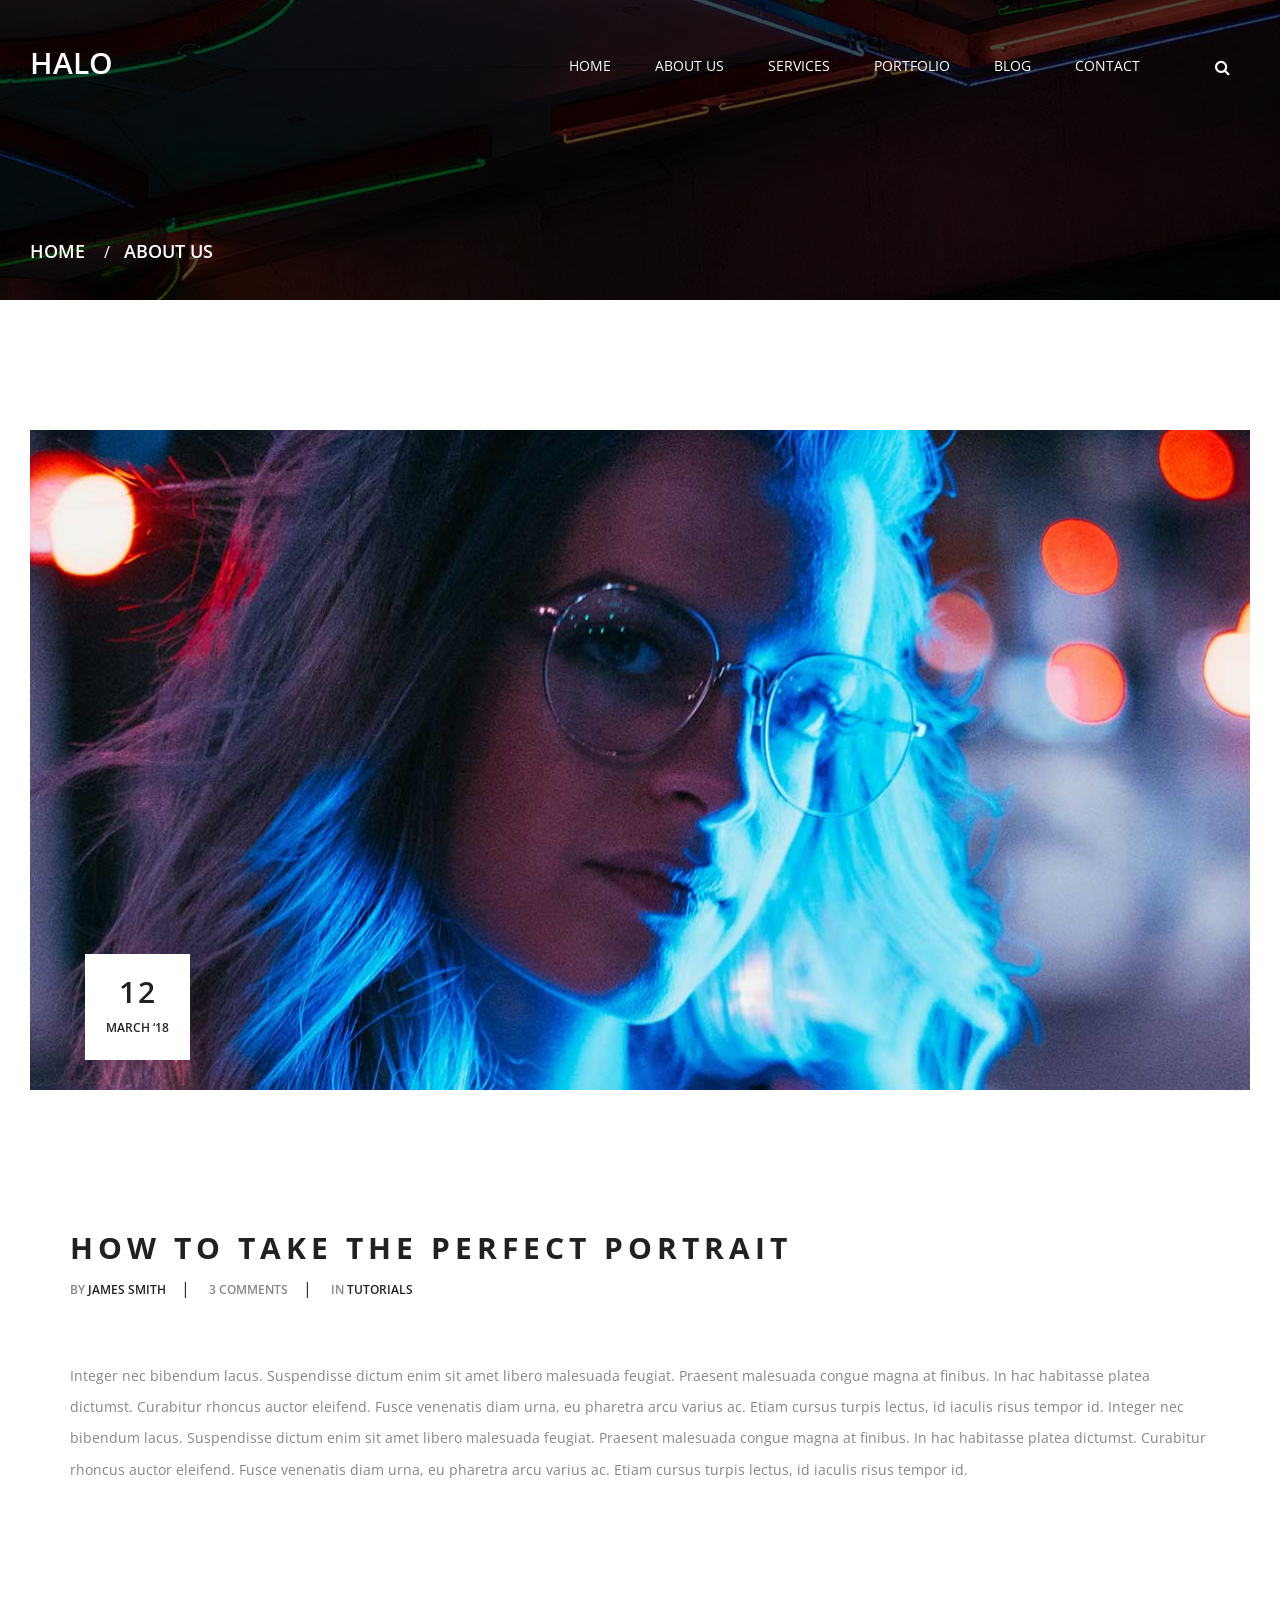
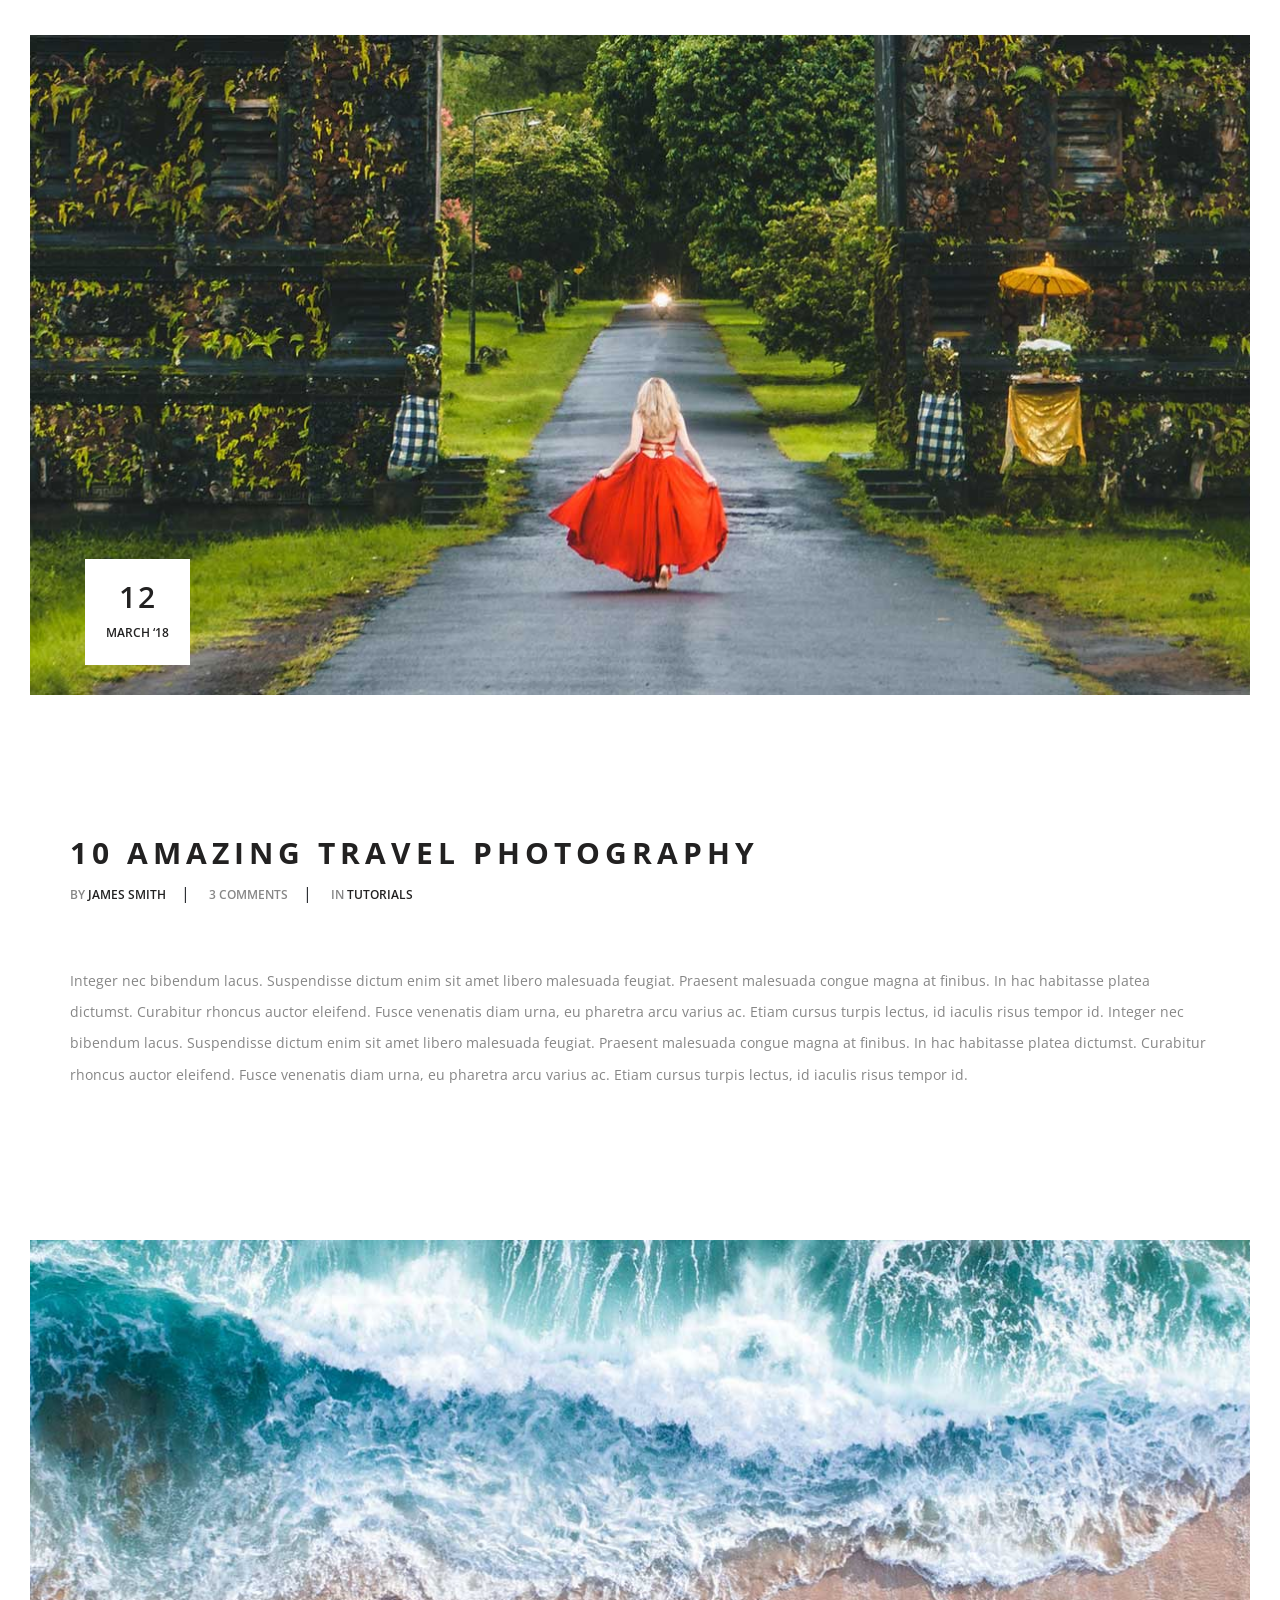
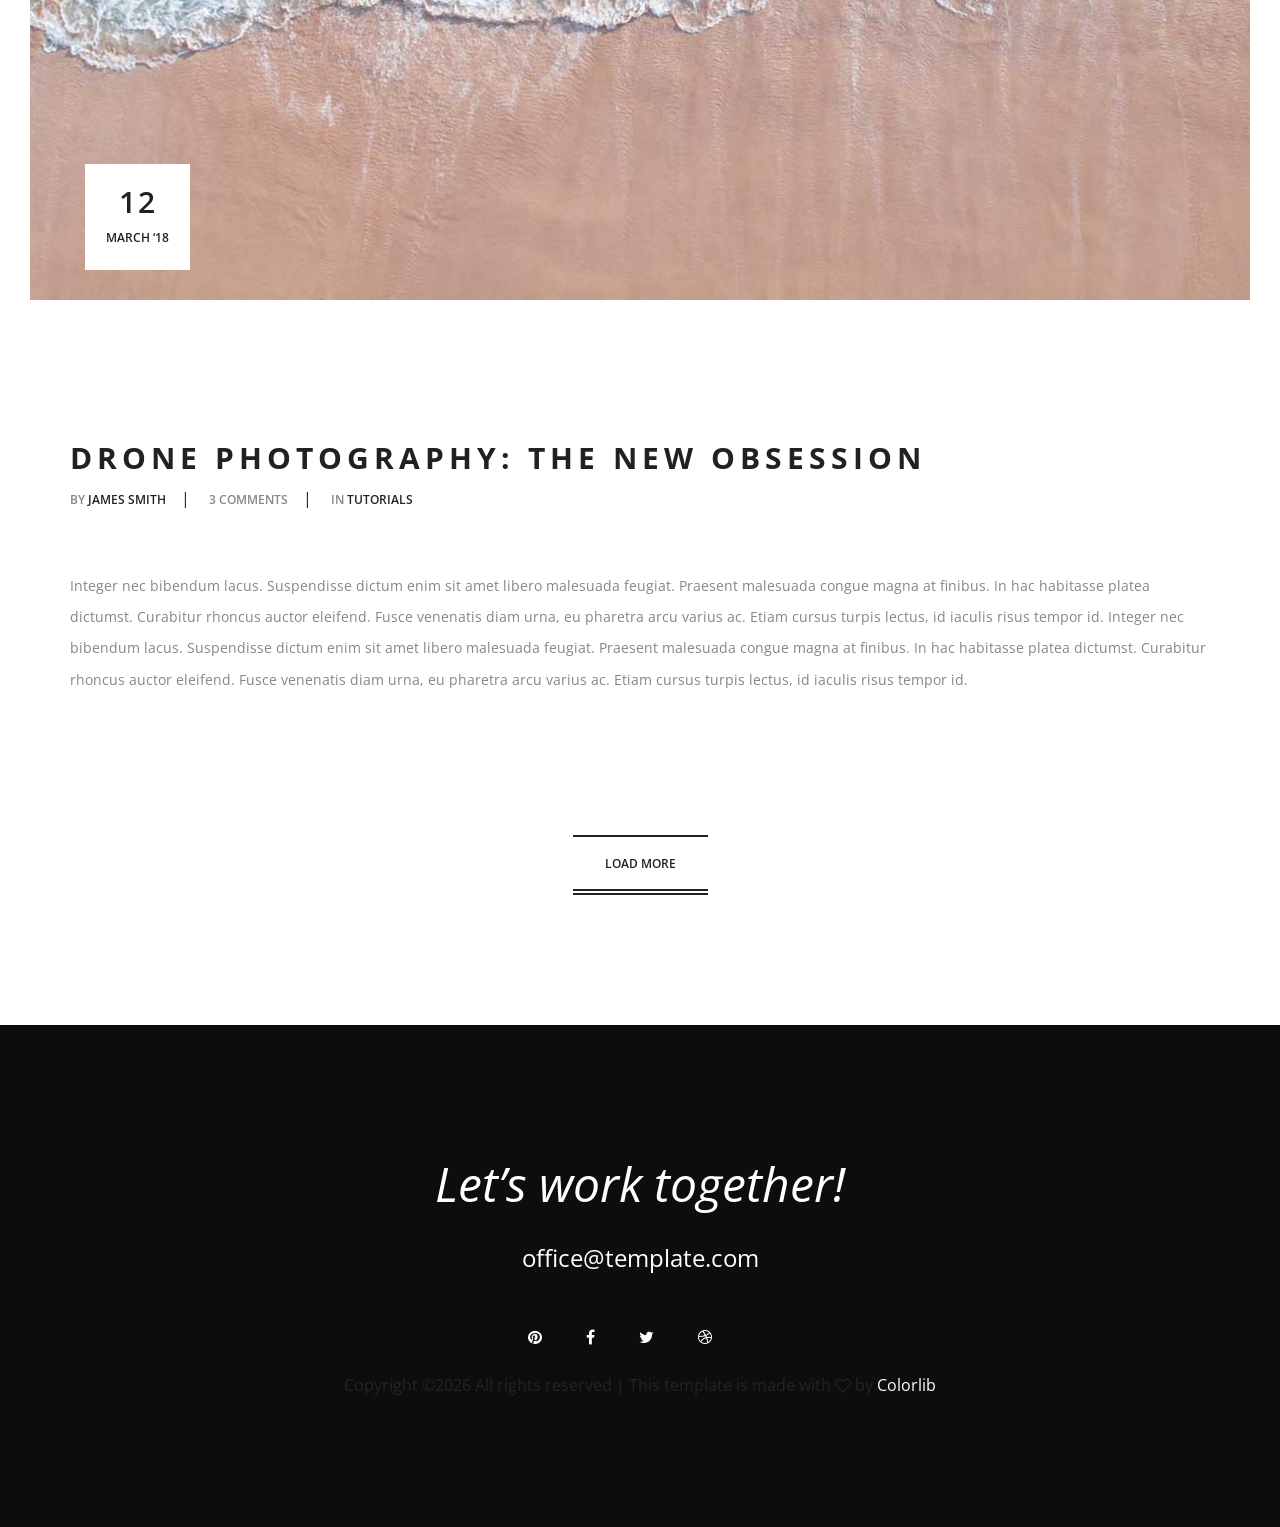
==== blog.html @ fa2670d8 "ver update" ====
<!DOCTYPE html>
<html lang="en">
<head>
	<title>HALO - Photography Portfolio Template</title>
	<meta charset="UTF-8">
	<meta name="description" content="HALO photography portfolio template">
	<meta name="keywords" content="photography, portfolio, onepage, creative, html">
	<meta name="viewport" content="width=device-width, initial-scale=1.0">
	<!-- Favicon -->   
	<link href="img/favicon.ico" rel="shortcut icon"/>

	<!-- Google Fonts -->
	<link href="https://fonts.googleapis.com/css?family=Open+Sans:300,300i,400,400i,600,600i,700,700i" rel="stylesheet">

	<!-- Stylesheets -->
	<link rel="stylesheet" href="css/bootstrap.min.css"/>
	<link rel="stylesheet" href="css/font-awesome.min.css"/>
	<link rel="stylesheet" href="css/flaticon.css"/>
	<link rel="stylesheet" href="css/animate.css"/>
	<link rel="stylesheet" href="css/owl.carousel.css"/>
	<link rel="stylesheet" href="css/style.css"/>


	<!--[if lt IE 9]>
	  <script src="https://oss.maxcdn.com/html5shiv/3.7.2/html5shiv.min.js"></script>
	  <script src="https://oss.maxcdn.com/respond/1.4.2/respond.min.js"></script>
	<![endif]-->

</head>
<body>
	<!-- Page Preloder -->
	<div id="preloder">
		<div class="loader"></div>
	</div>

	<!-- Header section start -->
	<header class="header-section sp-pad">
		<h3 class="site-logo">HALO</h3>
		<form class="search-top">
			<button class="se-btn"><i class="fa fa-search"></i></button>
			<input type="text" placeholder="Search.....">
		</form>
		<div class="nav-switch">
			<i class="fa fa-bars"></i>
		</div>
		<nav class="main-menu">
			<ul>
				<li><a href="index.html">Home</a></li>
				<li><a href="about.html">about us</a></li>
				<li><a href="#">Services</a></li>
				<li><a href="portfolio.html">Portfolio</a></li>
				<li><a href="blog.html">Blog</a></li>
				<li><a href="contact.html">Contact</a></li>
			</ul>
		</nav>
	</header>
	<!-- Header section end -->


	<!-- Page top section start -->
	<div class="page-top-area set-bg" data-setbg="img/headers-bg/2.jpg">
		<div class="breadcrumb-area">
			<a href="#">Home</a> / <span>About us</span>
		</div>
	</div>
	<!-- Page top section end -->


	<!-- Blogs section start -->
	<section class="blogs-section sp-pad spad">
		<div class="container-fluid p-0">
			<div class="blog-list">
				<!-- blog item -->
				<div class="blog-item">
					<div class="blog-thumb set-bg" data-setbg="img/blog/1.jpg">
						<div class="post-date-warp">
							<div class="container">
								<div class="post-date-box">
									<h3>12</h3>
									<p>March ‘18</p>
								</div>
							</div>
						</div>
					</div>
					<div class="container p-0">
						<h3 class="blog-title">how to take the perfect portrait</h3>
						<div class="post-metas">
							<div class="post-meta">by <a href="">james Smith</a></div>|
							<div class="post-meta">3 comments</div>|
							<div class="post-meta">in <a href="">tutorials</a></div>
						</div>
						<p>Integer nec bibendum lacus. Suspendisse dictum enim sit amet libero malesuada feugiat. Praesent malesuada congue magna at finibus. In hac habitasse platea dictumst. Curabitur rhoncus auctor eleifend. Fusce venenatis diam urna, eu pharetra arcu varius ac. Etiam cursus turpis lectus, id iaculis risus tempor id. Integer nec bibendum lacus. Suspendisse dictum enim sit amet libero malesuada feugiat. Praesent malesuada congue magna at finibus. In hac habitasse platea dictumst. Curabitur rhoncus auctor eleifend. Fusce venenatis diam urna, eu pharetra arcu varius ac. Etiam cursus turpis lectus, id iaculis risus tempor id.</p>
					</div>
				</div>
				<!-- blog item -->
				<div class="blog-item">
					<div class="blog-thumb set-bg" data-setbg="img/blog/2.jpg">
						<div class="post-date-warp">
							<div class="container">
								<div class="post-date-box">
									<h3>12</h3>
									<p>March ‘18</p>
								</div>
							</div>
						</div>
					</div>
					<div class="container p-0">
						<h3 class="blog-title">10 amazing travel photography</h3>
						<div class="post-metas">
							<div class="post-meta">by <a href="">james Smith</a></div>|
							<div class="post-meta">3 comments</div>|
							<div class="post-meta">in <a href="">tutorials</a></div>
						</div>
						<p>Integer nec bibendum lacus. Suspendisse dictum enim sit amet libero malesuada feugiat. Praesent malesuada congue magna at finibus. In hac habitasse platea dictumst. Curabitur rhoncus auctor eleifend. Fusce venenatis diam urna, eu pharetra arcu varius ac. Etiam cursus turpis lectus, id iaculis risus tempor id. Integer nec bibendum lacus. Suspendisse dictum enim sit amet libero malesuada feugiat. Praesent malesuada congue magna at finibus. In hac habitasse platea dictumst. Curabitur rhoncus auctor eleifend. Fusce venenatis diam urna, eu pharetra arcu varius ac. Etiam cursus turpis lectus, id iaculis risus tempor id.</p>
					</div>
				</div>
				<!-- blog item -->
				<div class="blog-item">
					<div class="blog-thumb set-bg" data-setbg="img/blog/3.jpg">
						<div class="post-date-warp">
							<div class="container">
								<div class="post-date-box">
									<h3>12</h3>
									<p>March ‘18</p>
								</div>
							</div>
						</div>
					</div>
					<div class="container p-0">
						<h3 class="blog-title">drone photography: the new obsession</h3>
						<div class="post-metas">
							<div class="post-meta">by <a href="">james Smith</a></div>|
							<div class="post-meta">3 comments</div>|
							<div class="post-meta">in <a href="">tutorials</a></div>
						</div>
						<p>Integer nec bibendum lacus. Suspendisse dictum enim sit amet libero malesuada feugiat. Praesent malesuada congue magna at finibus. In hac habitasse platea dictumst. Curabitur rhoncus auctor eleifend. Fusce venenatis diam urna, eu pharetra arcu varius ac. Etiam cursus turpis lectus, id iaculis risus tempor id. Integer nec bibendum lacus. Suspendisse dictum enim sit amet libero malesuada feugiat. Praesent malesuada congue magna at finibus. In hac habitasse platea dictumst. Curabitur rhoncus auctor eleifend. Fusce venenatis diam urna, eu pharetra arcu varius ac. Etiam cursus turpis lectus, id iaculis risus tempor id.</p>
					</div>
				</div>
			</div>
			<div class="text-center">
				<button class="site-btn">load more</button>
			</div>
		</div>
	</section>
	<!-- Blogs section end -->


	<!-- Footer section start -->
	<footer class="footer-section spad">
		<div class="container text-center">
			<h2>Let’s work together!</h2>
			<p>office@template.com</p>
			<div class="social">
				<a href="#"><i class="fa fa-pinterest"></i></a>
				<a href="#"><i class="fa fa-facebook"></i></a>
				<a href="#"><i class="fa fa-twitter"></i></a>
				<a href="#"><i class="fa fa-dribbble"></i></a> </br>

</br><!-- Link back to Colorlib can't be removed. Template is licensed under CC BY 3.0. -->
Copyright &copy;<script>document.write(new Date().getFullYear());</script> All rights reserved | This template is made with <i class="fa fa-heart-o" aria-hidden="true"></i> by <a href="https://colorlib.com" target="_blank">Colorlib</a>
<!-- Link back to Colorlib can't be removed. Template is licensed under CC BY 3.0. -->
				
			</div>
		</div>
	</footer>
	<!-- Footer section end -->


	<!--====== Javascripts & Jquery ======-->
	<script src="js/jquery-3.2.1.min.js"></script>
	<script src="js/bootstrap.min.js"></script>
	<script src="js/owl.carousel.min.js"></script>
	<script src="js/mixitup.min.js"></script>
	<script src="js/circle-progress.min.js"></script>
	<script src="js/main.js"></script>
</body>
</html>
---- css/flaticon.css ----
/*
  	Flaticon icon font: Flaticon
  	Creation date: 02/11/2016 08:15
  	*/

@font-face {
  font-family: "Flaticon";
  src: url("../icon-fonts/Flaticon.eot");
  src: url("../icon-fonts/Flaticon.eot?#iefix") format("embedded-opentype"),
       url("../icon-fonts/Flaticon.woff") format("woff"),
       url("../icon-fonts/Flaticon.ttf") format("truetype"),
       url("../icon-fonts/Flaticon.svg#Flaticon") format("svg");
  font-weight: normal;
  font-style: normal;
}

@media screen and (-webkit-min-device-pixel-ratio:0) {
  @font-face {
    font-family: "Flaticon";
    src: url("./Flaticon.svg#Flaticon") format("svg");
  }
}

[class^="flaticon-"]:before, [class*=" flaticon-"]:before,
[class^="flaticon-"]:after, [class*=" flaticon-"]:after {   
	font-family: Flaticon;
	font-style: normal;
}

.flaticon-alarm-clock:before { content: "\f100"; }
.flaticon-atomic:before { content: "\f101"; }
.flaticon-bar-chart:before { content: "\f102"; }
.flaticon-battery:before { content: "\f103"; }
.flaticon-battery-1:before { content: "\f104"; }
.flaticon-bell:before { content: "\f105"; }
.flaticon-bluetooth:before { content: "\f106"; }
.flaticon-book:before { content: "\f107"; }
.flaticon-box:before { content: "\f108"; }
.flaticon-calculator:before { content: "\f109"; }
.flaticon-calendar:before { content: "\f10a"; }
.flaticon-car:before { content: "\f10b"; }
.flaticon-chat:before { content: "\f10c"; }
.flaticon-chat-1:before { content: "\f10d"; }
.flaticon-checked:before { content: "\f10e"; }
.flaticon-cloud:before { content: "\f10f"; }
.flaticon-cloud-computing:before { content: "\f110"; }
.flaticon-cloud-computing-1:before { content: "\f111"; }
.flaticon-compass:before { content: "\f112"; }
.flaticon-credit-card:before { content: "\f113"; }
.flaticon-cursor:before { content: "\f114"; }
.flaticon-cutlery:before { content: "\f115"; }
.flaticon-download:before { content: "\f116"; }
.flaticon-edit:before { content: "\f117"; }
.flaticon-envelope:before { content: "\f118"; }
.flaticon-eraser:before { content: "\f119"; }
.flaticon-eye:before { content: "\f11a"; }
.flaticon-fast-forward:before { content: "\f11b"; }
.flaticon-favorites:before { content: "\f11c"; }
.flaticon-file:before { content: "\f11d"; }
.flaticon-file-1:before { content: "\f11e"; }
.flaticon-file-2:before { content: "\f11f"; }
.flaticon-file-3:before { content: "\f120"; }
.flaticon-filter:before { content: "\f121"; }
.flaticon-flag:before { content: "\f122"; }
.flaticon-folder:before { content: "\f123"; }
.flaticon-folder-1:before { content: "\f124"; }
.flaticon-gamepad:before { content: "\f125"; }
.flaticon-heart:before { content: "\f126"; }
.flaticon-home:before { content: "\f127"; }
.flaticon-id-card:before { content: "\f128"; }
.flaticon-idea:before { content: "\f129"; }
.flaticon-image:before { content: "\f12a"; }
.flaticon-inbox:before { content: "\f12b"; }
.flaticon-information:before { content: "\f12c"; }
.flaticon-key:before { content: "\f12d"; }
.flaticon-laptop:before { content: "\f12e"; }
.flaticon-layers:before { content: "\f12f"; }
.flaticon-like:before { content: "\f130"; }
.flaticon-line-chart:before { content: "\f131"; }
.flaticon-loupe:before { content: "\f132"; }
.flaticon-mail:before { content: "\f133"; }
.flaticon-map:before { content: "\f134"; }
.flaticon-medal:before { content: "\f135"; }
.flaticon-megaphone:before { content: "\f136"; }
.flaticon-message:before { content: "\f137"; }
.flaticon-message-1:before { content: "\f138"; }
.flaticon-message-2:before { content: "\f139"; }
.flaticon-microphone:before { content: "\f13a"; }
.flaticon-money:before { content: "\f13b"; }
.flaticon-monitor:before { content: "\f13c"; }
.flaticon-music:before { content: "\f13d"; }
.flaticon-next:before { content: "\f13e"; }
.flaticon-padlock:before { content: "\f13f"; }
.flaticon-padlock-1:before { content: "\f140"; }
.flaticon-paint-brush:before { content: "\f141"; }
.flaticon-pause:before { content: "\f142"; }
.flaticon-phone-call:before { content: "\f143"; }
.flaticon-photo-camera:before { content: "\f144"; }
.flaticon-placeholder:before { content: "\f145"; }
.flaticon-planet-earth:before { content: "\f146"; }
.flaticon-play-button:before { content: "\f147"; }
.flaticon-power-button:before { content: "\f148"; }
.flaticon-presentation:before { content: "\f149"; }
.flaticon-printer:before { content: "\f14a"; }
.flaticon-reload:before { content: "\f14b"; }
.flaticon-return:before { content: "\f14c"; }
.flaticon-rss:before { content: "\f14d"; }
.flaticon-safebox:before { content: "\f14e"; }
.flaticon-settings:before { content: "\f14f"; }
.flaticon-settings-1:before { content: "\f150"; }
.flaticon-settings-2:before { content: "\f151"; }
.flaticon-share:before { content: "\f152"; }
.flaticon-shield:before { content: "\f153"; }
.flaticon-shopping-cart:before { content: "\f154"; }
.flaticon-smartphone:before { content: "\f155"; }
.flaticon-speaker:before { content: "\f156"; }
.flaticon-speakers:before { content: "\f157"; }
.flaticon-trash:before { content: "\f158"; }
.flaticon-trophy:before { content: "\f159"; }
.flaticon-upload:before { content: "\f15a"; }
.flaticon-user:before { content: "\f15b"; }
.flaticon-user-1:before { content: "\f15c"; }
.flaticon-user-2:before { content: "\f15d"; }
.flaticon-user-3:before { content: "\f15e"; }
.flaticon-users:before { content: "\f15f"; }
.flaticon-video-camera:before { content: "\f160"; }
.flaticon-wifi:before { content: "\f161"; }
.flaticon-zoom-in:before { content: "\f162"; }
.flaticon-zoom-out:before { content: "\f163"; }
---- css/style.css ----
/* =================================
------------------------------------
  HALO - Photography Portfolio
  Version: 1.0
 ------------------------------------ 
 ====================================*/

/*----------------------------------------*/
/* Template default CSS
/*----------------------------------------*/

html,
body {
	height: 100%;
	font-family: 'Open Sans', sans-serif;
}

h1,
h2,
h3,
h4,
h5,
h6 {
	color: #222121;
	margin: 0;
	font-weight: 600;
	font-family: 'Open Sans', sans-serif;
}

h1 {
	font-size: 60px;
}

h2 {
	font-size: 48px;
}

h3 {
	font-size: 30px;
}

h4 {
	font-size: 16px;
}

h5 {
	font-size: 14px;
}

p {
	font-size: 14.2px;
	color: #868686;
	line-height: 2.2;
}

img {
	max-width: 100%;
}

input:focus,
select:focus,
button:focus,
textarea:focus {
	outline: none;
}

a:hover,
a:focus {
	text-decoration: none;
	outline: none;
}

ul,
ol {
	padding: 0;
	margin: 0;
}

/*---------------------
	Helper CSS
-----------------------*/
.spad {
	padding-top: 130px;
	padding-bottom: 130px;
}

.sp-pad {
	padding-left: 150px;
	padding-right: 150px;
}

.sp-sub-title {
	color: #868686;
	font-size: 12px;
	margin-bottom: 5px;
	text-transform: uppercase;
}

.sp-title {
	font-size: 30px;
	font-weight: 700;
	text-transform: uppercase;
	margin-bottom: 45px;
	letter-spacing: 6px;
}

.section-title h2 {
	display: inline-block;
	position: relative;
	margin-bottom: 110px;
	padding-bottom: 2px;
	line-height: normal;
}

.section-title h2:after {
	position: absolute;
	content: '';
	width: 100%;
	height: 2px;
	left: 0;
	bottom: 0;
	background: #40424a;
}

.set-bg {
	background-repeat: no-repeat;
	background-size: cover;
	background-position: center 0;
}

/*------------------------
  Common Elements
--------------------------*/
.element {
	margin-bottom: 150px;
}

.element .sp-title {
	margin-bottom: 70px;
}

.element:last-child {
	margin-bottom: 0;
}

.element .site-btn {
	margin-bottom: 10px;
}

/* Preloder */

#preloder {
	position: fixed;
	width: 100%;
	height: 100%;
	top: 0;
	left: 0;
	z-index: 999999;
	background: #fff;
}

.loader {
	width: 40px;
	height: 40px;
	position: absolute;
	top: 50%;
	left: 50%;
	margin-top: -13px;
	margin-left: -13px;
	border-radius: 60px;
	animation: loader 0.8s linear infinite;
	-webkit-animation: loader 0.8s linear infinite;
}

@keyframes loader {
	0% {
		-webkit-transform: rotate(0deg);
		        transform: rotate(0deg);
		border: 4px solid #f44336;
		border-left-color: transparent;
	}
	50% {
		-webkit-transform: rotate(180deg);
		        transform: rotate(180deg);
		border: 4px solid #673ab7;
		border-left-color: transparent;
	}
	100% {
		-webkit-transform: rotate(360deg);
		        transform: rotate(360deg);
		border: 4px solid #f44336;
		border-left-color: transparent;
	}
}

@-webkit-keyframes loader {
	0% {
		-webkit-transform: rotate(0deg);
		border: 4px solid #f44336;
		border-left-color: transparent;
	}
	50% {
		-webkit-transform: rotate(180deg);
		border: 4px solid #673ab7;
		border-left-color: transparent;
	}
	100% {
		-webkit-transform: rotate(360deg);
		border: 4px solid #f44336;
		border-left-color: transparent;
	}
}

/* Site Buttons */
.site-btn {
	position: relative;
	display: inline-block;
	text-transform: uppercase;
	font-size: 12px;
	min-width: 135px;
	font-weight: 600;
	padding: 18px 10px 20px;
	color: #222121;
	background-color: transparent;
	border: none;
	cursor: pointer;
	text-align: center;
	border-top: 2px solid #222121;
	border-bottom: 2px solid #222121;
}

.site-btn:after {
	position: absolute;
	content: '';
	width: 100%;
	height: 2px;
	bottom: 2px;
	left: 0;
	background: #222121;
}

.site-btn.light {
	color: #fff;
	border-top: 2px solid #fff;
	border-bottom: 2px solid #fff;
}

.site-btn.light:after {
	background: #fff;
}

.site-btn.light:hover {
	color: #fff;
}

.site-btn:hover {
	color: #222121;
}

.site-btn.btn-two {
	border-left: 2px solid #222121;
	border-right: 2px solid #222121;
}

.site-btn.btn-three {
	padding: 19px 10px 19px;
}

.site-btn.btn-three:after {
	display: none;
}

.site-btn.btn-four {
	padding: 19px 10px 19px;
	border-left: 2px solid #222121;
	border-right: 2px solid #222121;
}

.site-btn.btn-four:after {
	display: none;
}

.arrow-btn {
	color: #7a7a7a;
	font-size: 20px;
}

.arrow-btn i {
	display: inline-block;
}

.arrow-btn:hover {
	color: #7a7a7a;
}

/* Circle progress */
.circle-progress {
	text-align: center;
	display: block;
	position: relative;
	margin-bottom: 30px;
}

.circle-progress canvas {
	-webkit-transform: rotate(90deg);
	-ms-transform: rotate(90deg);
	transform: rotate(90deg);
}

.circle-progress .progress-info {
	position: absolute;
	width: 100%;
	top: 50%;
	margin-top: -45px;
}

.circle-progress .progress-info h2 {
	margin-bottom: 5px;
}

.circle-progress .progress-info p {
	font-size: 14px;
	margin-bottom: 0;
	color: #222121;
	font-weight: 600;
	letter-spacing: 3px;
	text-transform: uppercase;
}

/* Fact box */
.fact-box .fact-content {
	text-align: center;
	position: relative;
}

.fact-box .fact-content:after {
	position: absolute;
	content: '';
	height: 90px;
	width: 2px;
	background: #f3f3f3;
	right: 0;
	top: 30px;
	-webkit-transform: rotate(40deg);
	    -ms-transform: rotate(40deg);
	        transform: rotate(40deg);
	-webkit-transform-origin: center;
	    -ms-transform-origin: center;
	        transform-origin: center;
}

.fact-box .fact-content i {
	color: #d3d3d3;
	font-size: 45px;
	line-height: 45px;
	display: block;
	margin-bottom: 20px;
}

.fact-box .fact-content h2 {
	font-size: 36px;
	margin-bottom: 15px;
}

.fact-box .fact-content p {
	text-transform: uppercase;
	font-size: 12px;
	font-weight: 600;
	letter-spacing: 2px;
	margin-bottom: 0;
}

.fact-box:last-child .fact-content:after {
	display: none;
}

/* Accordion */
.accordion-area .panel {
	margin-bottom: 18px;
}

.accordion-area .panel-header {
	display: block;
	font-weight: 600;
	position: relative;
	border: 2px solid #000;
	-webkit-transition: all 0.4s ease-out 0s;
	-o-transition: all 0.4s ease-out 0s;
	transition: all 0.4s ease-out 0s;
}

.accordion-area .panel-link:after {
	content: "+";
	position: absolute;
	font-size: 18px;
	font-weight: 700;
	right: 25px;
	top: 50%;
	color: #000;
	line-height: 16px;
	margin-top: -8px;
	margin-left: -4px;
}

.accordion-area .panel-header.active .panel-link:after {
	content: "-";
	margin-top: -10px;
}

.accordion-area .panel-header.active .panel-link.collapsed:after {
	content: "+";
}

.accordion-area .panel-link {
	text-align: left;
	background-color: transparent;
	border: none;
	position: relative;
	width: 100%;
	padding: 15px 40px;
	padding-left: 30px;
	font-size: 12px;
	text-transform: uppercase;
	letter-spacing: 1px;
	font-weight: 600;
}

.accordion-area .panel-body p {
	font-size: 14px;
	margin-bottom: 0;
	padding-top: 25px;
}

.accordion-area .panel-body {
	padding: 0 5px;
}

/* Tab */
.tab-element .nav-tabs {
	border-bottom: 2px solid #222121;
	display: table;
	width: 100%;
}

.tab-element .nav-tabs .nav-item {
	display: table-cell;
	text-align: center;
}

.tab-element .nav-tabs .nav-item:last-child .nav-link {
	margin-right: 0;
}

.tab-element .nav-tabs .nav-link {
	border: 2px solid #222121;
	margin-right: 10px;
	border-radius: 0;
	font-size: 12px;
	text-transform: uppercase;
	letter-spacing: 1px;
	font-weight: 600;
	color: #222121;
	padding: 15px 10px;
}

.tab-element .nav-tabs .nav-link.active {
	padding-bottom: 25px;
	border-bottom: none;
	position: relative;
}

.tab-element .nav-tabs .nav-link.active:after {
	position: absolute;
	content: '';
	width: 100%;
	height: 2px;
	background: #fff;
	bottom: -2px;
	left: 0;
}

.tab-element .tab-pane {
	padding-top: 25px;
}

/* Icon Box */
.icon-box {
	margin-bottom: 70px;
}

.icon-box i {
	display: block;
	font-size: 50px;
	color: #d3d3d3;
	margin-bottom: 30px;
}

.icon-box h4 {
	text-transform: uppercase;
	letter-spacing: 2px;
	margin-bottom: 20px;
}

/*---------------------
	Header section
-----------------------*/
.header-section {
	position: absolute;
	width: 100%;
	left: 0;
	top: 0;
	z-index: 111;
	padding-top: 40px;
	padding-bottom: 20px;
}

.site-logo {
	padding-top: 5px;
	color: #fff;
	display: inline-block;
}

.search-top {
	float: right;
	display: inline-block;
	position: relative;
	padding: 14px;
	margin-left: 30px;
}

.search-top .se-btn {
	border: none;
	background: none;
	color: #fff;
}

.search-top input[type='text'] {
	position: absolute;
	right: 5px;
	top: 100%;
	border: none;
	background: rgba(255, 255, 255, 0.17);
	padding: 10px 20px;
	opacity: 0;
	outline: 1px solid #fff;
	outline-offset: 5px;
	margin-top: 5px;
	color: #fff;
	visibility: hidden;
	-webkit-transition: all 0.4s;
	-o-transition: all 0.4s;
	transition: all 0.4s;
}

.search-top input[type='text']:focus {
	visibility: visible;
	opacity: 1;
}

.search-top:hover input[type='text'] {
	opacity: 1;
	visibility: visible;
}

.nav-switch {
	display: none;
}

.main-menu {
	float: right;
}

.main-menu ul {
	list-style: none;
}

.main-menu ul li {
	display: inline;
}

.main-menu ul li a {
	display: inline-block;
	text-transform: uppercase;
	font-size: 14px;
	color: #fff;
	padding: 15px;
	margin-right: 10px;
	position: relative;
}

.main-menu ul li a:after {
	position: absolute;
	content: '';
	width: 0;
	height: 2px;
	background: #fff;
	left: 50%;
	top: 26px;
	margin-left: -17px;
	-webkit-transform: rotate(-45deg);
	    -ms-transform: rotate(-45deg);
	        transform: rotate(-45deg);
	opacity: 0;
	-webkit-transform-origin: top center;
	    -ms-transform-origin: top center;
	        transform-origin: top center;
	-webkit-transition: all 0.4s;
	-o-transition: all 0.4s;
	transition: all 0.4s;
}

.main-menu ul li a:hover:after {
	opacity: 1;
	width: 34px;
}

/*---------------------
	Hero section
-----------------------*/
.hero-slider {
	position: relative;
}

.hero-slider .owl-nav {
	position: absolute;
	display: inline-block;
	right: 150px;
	top: 50%;
	font-size: 20px;
	z-index: 999;
	color: #fff;
}

.hero-slider .owl-nav i {
	margin-left: 2px;
}

.hero-slider .owl-nav .owl-prev {
	display: none;
}

.hero-slider .owl-dots {
	position: absolute;
	bottom: -5px;
	left: 150px;
}

.hero-slider .owl-dots .owl-dot {
	display: inline-block;
	margin-right: 30px;
	color: #fff;
	font-size: 14px;
	padding-bottom: 40px;
	position: relative;
	overflow: hidden;
}

.hero-slider .owl-dots .owl-dot.active span {
	color: #cc1847;
}

.hero-slider .owl-dots .owl-dot.active:after {
	height: 100%;
}

.hero-slider .owl-dots .owl-dot:after {
	position: absolute;
	content: '';
	width: 2px;
	height: 0;
	left: 50%;
	top: 30px;
	margin-left: -2px;
	background: #fff;
	-webkit-transition: all 0.4s;
	-o-transition: all 0.4s;
	transition: all 0.4s;
}

.hs-item {
	min-height: 950px;
	position: relative;
	display: table;
	width: 100%;
}

.hs-item:after {
	position: absolute;
	content: '';
	width: 100%;
	height: 100%;
	left: 0;
	top: 0;
	background: #000;
	opacity: 0.7;
}

.hs-item .hs-text {
	position: relative;
	display: table-cell;
	vertical-align: middle;
	z-index: 2;
}

.hs-item .hs-title {
	color: #fff;
	font-size: 130px;
	font-weight: 300;
	margin-bottom: 40px;
	position: relative;
	left: 150px;
	opacity: 0;
}

.hs-item .hs-des {
	color: #fff;
	font-size: 60px;
	line-height: 1.4;
	position: relative;
	left: 150px;
	opacity: 0;
}

.owl-item.active .hs-item .hs-title,
.owl-item.active .hs-item .hs-des {
	left: 0;
	opacity: 1;
}

.owl-item.active .hs-item .hs-title {
	-webkit-transition: all 0.5s ease 0.6s;
	-o-transition: all 0.5s ease 0.6s;
	transition: all 0.5s ease 0.6s;
}

.owl-item.active .hs-item .hs-des {
	-webkit-transition: all 0.5s ease 0.8s;
	-o-transition: all 0.5s ease 0.8s;
	transition: all 0.5s ease 0.8s;
}

/*---------------------
	Intro section
-----------------------*/
.intro-text {
	padding-top: 70px;
}

.intro-text p {
	margin-bottom: 50px;
}

/*---------------------
	Portfolio section
-----------------------*/
.portfolio-warp {
	position: relative;
	display: block;
	overflow: hidden;
}

.single-portfolio {
	height: 580px;
	width: 33.333333%;
	position: relative;
	float: left;
	display: block;
	background-position: center center;
}

.single-portfolio.sm-wide {
	width: 22.222222%;
}

.single-portfolio:hover .portfolio-info {
	opacity: 1;
}

.portfolio-info {
	position: absolute;
	width: calc(100% - 110px);
	height: calc(100% - 110px);
	left: 55px;
	top: 55px;
	text-align: center;
	padding-top: 220px;
	border: 1px solid #fff;
	overflow: hidden;
	opacity: 0;
	-webkit-transition: all 0.4s;
	-o-transition: all 0.4s;
	transition: all 0.4s;
}

.portfolio-info .pfbg {
	position: absolute;
	width: 110%;
	height: 110%;
	left: -5%;
	top: -5%;
	-webkit-transform: scale(1.12);
	    -ms-transform: scale(1.12);
	        transform: scale(1.12);
	-webkit-filter: blur(20px);
	        filter: blur(20px);
	background-position: center center;
}

.portfolio-info h5 {
	letter-spacing: 2px;
	text-transform: uppercase;
	color: #fff;
	z-index: 9;
	position: relative;
	margin-bottom: 10px;
}

.portfolio-info p {
	font-size: 14px;
	color: #fff;
	z-index: 9;
	position: relative;
}

.portfolio-filter {
	list-style: none;
}

.portfolio-filter li {
	display: inline-block;
	font-size: 12px;
	text-transform: uppercase;
	margin-right: 12px;
	color: #868686;
	font-weight: 600;
	cursor: pointer;
}

.portfolio-filter li.mixitup-control-active {
	color: #111;
}

/*---------------------
	Milestones section
-----------------------*/
.milestones-section {
	background: #222121;
}

.milestones-section .fact-box .fact-content {
	text-align: center;
	position: relative;
}

.milestones-section .fact-box .fact-content:after {
	background: #6f6e6e;
}

.milestones-section .fact-box .fact-content i,
.milestones-section .fact-box .fact-content h2,
.milestones-section .fact-box .fact-content p {
	color: #fff;
}

.milestones-section .fact-box:last-child .fact-content:after {
	display: none;
}

/*---------------------
	Services section
-----------------------*/
.services-section {
	position: relative;
}

.services-warp {
	position: relative;
}

.services-text {
	position: absolute;
	width: 490px;
	left: 140px;
}

.services-text p {
	font-size: 20px;
	font-weight: 600;
	margin-bottom: 50px;
}

.service-more-link {
	position: absolute;
	right: 150px;
	top: 50%;
	margin-top: -15px;
}

/*---------------------
	Contact section
-----------------------*/
.contact-section {
	padding-top: 150px;
	padding-bottom: 150px;
	position: relative;
}

.contact-section .contact-warp {
	position: relative;
	z-index: 2;
}

.contact-section:after {
	position: absolute;
	content: '';
	width: 100%;
	height: 100%;
	left: 0;
	top: 0;
	background: #000;
	opacity: 0.7;
}

.contact-text {
	position: absolute;
	width: 490px;
	left: 140px;
}

.contact-text .sp-sub-title,
.contact-text .sp-title,
.contact-text p {
	color: #fff;
}

.contact-text p {
	font-size: 16px;
	margin-bottom: 20px;
}

.contact-text .con-info {
	list-style: none;
}

.contact-text .con-info li {
	color: #fff;
	margin-bottom: 20px;
	font-size: 14px;
}

.contact-text .con-info li i {
	width: 30px;
	float: left;
	color: #616161;
	display: block;
	margin-right: 25px;
	font-size: 20px;
}

.contact-form {
	padding-top: 80px;
}

.contact-form input[type='text'],
.contact-form input[type='email'],
.contact-form textarea {
	width: 100%;
	background: none;
	border: none;
	border-bottom: 1px solid #fff;
	color: #fff;
	font-size: 14px;
	padding: 5px 0 20px;
	margin-bottom: 20px;
}

.contact-form textarea {
	height: 130px;
	padding-bottom: 10px;
	margin-bottom: 35px;
}

.contact-form ::-webkit-input-placeholder {
	font-style: italic;
	color: #fff;
}

.contact-form :-ms-input-placeholder {
	font-style: italic;
	color: #fff;
}

.contact-form ::-ms-input-placeholder {
	font-style: italic;
	color: #fff;
}

.contact-form ::placeholder {
	font-style: italic;
	color: #fff;
}

/*---------------------
	Footer section
----------------------*/
.footer-section {
	background: #0d0d0d;
}

.footer-section h2 {
	color: #fff;
	font-weight: 400;
	font-style: italic;
	margin-bottom: 20px;
}

.footer-section p {
	font-size: 24px;
	color: #fff;
	margin-bottom: 40px;
}

.footer-section .social a {
	color: #fff;
	margin-right: 40px;
}

.footer-section .social a:last-child {
	margin-right: 0;
}

/*---------------------
	Other Pages
-----------------------
========================*/

.page-top-area {
	height: 300px;
	position: relative;
}

.page-top-area:after {
	position: absolute;
	content: '';
	width: 100%;
	height: 100%;
	left: 0;
	top: 0;
	background: #000;
	opacity: 0.7;
}

.breadcrumb-area {
	position: absolute;
	left: 150px;
	bottom: 35px;
	z-index: 2;
	color: #fff;
}

.breadcrumb-area a,
.breadcrumb-area span {
	color: #fff;
	text-transform: uppercase;
	font-size: 18px;
	font-weight: 600;
	margin-right: 15px;
	margin-left: 10px;
}

.breadcrumb-area a:first-child {
	margin-left: 0;
}

/*---------------------
	Progress section
-----------------------*/
.progress-section {
	padding: 0 80px 100px;
}

.progress-section .circle-progress:after {
	position: absolute;
	content: '';
	height: 90px;
	width: 2px;
	background: #d0d0d0;
	right: 0;
	top: 70px;
	-webkit-transform: rotate(40deg);
	    -ms-transform: rotate(40deg);
	        transform: rotate(40deg);
	-webkit-transform-origin: center;
	    -ms-transform-origin: center;
	        transform-origin: center;
}

.progress-section .cp-item:last-child .circle-progress:after {
	display: none;
}

/*---------------------
	Review section
-----------------------*/
.review-section {
	position: relative;
}

.review-section:after {
	position: absolute;
	content: '';
	width: 100%;
	height: 100%;
	left: 0;
	top: 0;
	background: #000;
	opacity: 0.7;
}

.review-section .review-warp {
	position: relative;
	z-index: 2;
}

.review-section .review-warp .sp-sub-title,
.review-section .review-warp .sp-title {
	color: #fff;
}

.review-slider .rs-item .qute {
	font-size: 30px;
	color: #fff;
}

.review-slider .rs-item p {
	font-size: 24px;
	font-style: italic;
	color: #fff;
	margin-bottom: 50px;
}

.review-slider .rs-item h4 {
	font-size: 12px;
	font-weight: 400;
	color: #fff;
	letter-spacing: 2px;
	padding-top: 50px;
	margin-left: 90px;
	text-transform: uppercase;
}

.review-slider .client-pic {
	width: 70px;
	height: 70px;
	border-radius: 50px;
	overflow: hidden;
	float: left;
}

/*---------------------
	Work nav section
-----------------------*/
.worknav-section {
	padding-top: 90px;
	padding-bottom: 90px;
}

.worknav-section.extra-style {
	background: #f2f7f7;
	padding-top: 150px;
	padding-bottom: 150px;
}

.worknav .wn-thumb {
	width: 165px;
	height: 165px;
	display: inline-block;
	border-radius: 50%;
}

.worknav .wn-info {
	position: relative;
	display: inline-block;
}

.worknav .wn-info span {
	text-transform: uppercase;
	font-size: 12px;
	font-weight: 600;
	color: #868686;
}

.worknav .wn-info h3 {
	font-size: 24px;
	font-weight: 400;
}

.worknav.wn-prev .wn-info {
	top: -50px;
	margin-left: 50px;
}

.worknav.wn-next {
	text-align: right;
}

.worknav.wn-next .wn-thumb {
	float: right;
}

.worknav.wn-next .wn-info {
	top: 65px;
	margin-right: 50px;
}

/*---------------------
	Blog Page
-----------------------*/
.blog-item {
	margin-bottom: 150px;
}

.blog-item:last-child {
	margin-bottom: 0;
}

.blog-thumb {
	height: 660px;
	margin-bottom: 140px;
	position: relative;
}

.post-date-warp {
	position: absolute;
	width: 100%;
	bottom: 30px;
	left: 0;
}

.post-date-warp .post-date-box {
	width: 105px;
	height: 106px;
	background: #fff;
	text-align: center;
	padding-top: 20px;
}

.post-date-warp .post-date-box h3 {
	letter-spacing: 2px;
	margin-bottom: 5px;
}

.post-date-warp .post-date-box p {
	font-size: 12px;
	text-transform: uppercase;
	color: #222121;
	font-weight: 600;
}

.blog-list {
	margin-bottom: 140px;
}

.blog-title {
	text-transform: uppercase;
	margin-bottom: 10px;
	letter-spacing: 5px;
	font-weight: 700;
}

.post-metas {
	margin-bottom: 60px;
}

.post-metas .post-meta {
	display: inline-block;
	text-transform: uppercase;
	font-size: 12px;
	font-weight: 600;
	color: #868686;
	margin-left: 15px;
	margin-right: 15px;
}

.post-metas .post-meta a {
	color: #222121;
}

.post-metas .post-meta:first-child {
	margin-left: 0;
}

/*---------------------
	Single work Page
-----------------------*/
.work-slider {
	margin-bottom: 150px;
}

.work-slider .ws-item {
	height: 660px;
}

.work-slider .owl-nav {
	position: absolute;
	right: 55px;
	top: 50%;
	margin-top: -10px;
}

.work-slider .owl-nav .owl-prev {
	display: none;
}

.work-slider .owl-nav .owl-next {
	text-transform: uppercase;
	font-size: 12px;
	font-weight: 600;
}

.work-info-list {
	list-style: none;
}

.work-info-list li {
	display: block;
	width: 50%;
	margin-bottom: 60px;
	float: left;
}

.work-info-list li span {
	font-size: 12px;
	text-transform: uppercase;
	color: #868686;
	margin-bottom: 15px;
	display: block;
	letter-spacing: 1px;
	font-weight: 600;
}

.work-info-list li h4 {
	text-transform: uppercase;
	letter-spacing: 1px;
}

.next-portfolio-link {
	padding-top: 70px;
	padding-bottom: 70px;
	text-align: right;
}

.map-area {
	height: 560px;
}


/*---------------------
	Responsive 
-----------------------*/
@media only screen and (max-width: 1650px) {
	.sp-pad {
		padding-left: 90px;
		padding-right: 90px;
	}
	.hero-slider .owl-dots {
		left: 90px;
	}
	.contact-text,
	.services-text {
		left: 80px;
	}
}

@media only screen and (max-width: 1510px) {
	.sp-pad {
		padding-left: 30px;
		padding-right: 30px;
	}
	.breadcrumb-area,
	.hero-slider .owl-dots {
		left: 30px;
	}
	.contact-text,
	.services-text {
		left: 30px;
		width: 350px;
	}
	.service-more-link {
		right: 30px;
	}
	.progress-section .circle-progress:after {
		display: none;
	}
}

@media only screen and (max-width: 1366px) {
	.hs-item {
		min-height: 750px;
	}
	.single-portfolio {
		height: 400px;
	}
	.portfolio-info {
		width: calc(100% - 40px);
		height: calc(100% - 40px);
		left: 20px;
		top: 20px;
		padding-top: 165px;
	}
}

/* Medium screen : 992px. */
@media only screen and (min-width: 992px) and (max-width: 1199px) {
	.contact-text,
	.services-text {
		width: 100%;
		position: relative;
		margin-bottom: 50px;
		left: 0;
	}
	.single-portfolio {
		width: 50%;
	}
	.single-portfolio.sm-wide {
		width: 50%;
	}
	.single-portfolio.sm-wide.md-w-100 {
		width: 100%;
	}
	.single-portfolio .md-w-100 {
		width: 100%;
	}
	.service-more-link {
		right: 0;
		position: relative;
		text-align: center;
	}
	.worknav {
		text-align: center;
	}
	.worknav .wn-thumb,
	.worknav .wn-info {
		display: block;
	}
	.worknav .wn-thumb {
		margin: 0 auto 30px;
	}
	.worknav.wn-prev .wn-info,
	.worknav.wn-next .wn-info {
		top: 0px;
		margin-left: 0px;
		margin-right: 0;
		text-align: center;
	}
	.worknav.wn-next .wn-thumb {
		float: none;
	}
}

/* Tablet :768px. */
@media only screen and (min-width: 768px) and (max-width: 991px) {
	.site-logo {
		padding-top: 0;
	}
	.search-top {
		padding: 8px;
		margin-left: 10px;
	}
	.main-menu ul li a {
		padding: 10px;
		margin-right: 5px;
	}
	.hero-slider .owl-nav {
		right: 50px;
	}
	.hs-item {
		min-height: 650px;
	}
	.hs-item .hs-title {
		font-size: 100px;
		margin-bottom: 20px;
	}
	.hs-item .hs-des {
		font-size: 40px;
	}
	.contact-text,
	.services-text {
		width: 100%;
		position: relative;
		margin-bottom: 50px;
		left: 0;
	}
	.single-portfolio {
		width: 50%;
	}
	.single-portfolio.sm-wide {
		width: 50%;
	}
	.single-portfolio.sm-wide.md-w-100 {
		width: 100%;
	}
	.single-portfolio .md-w-100 {
		width: 100%;
	}
	.fact-box .fact-content {
		margin-bottom: 50px;
	}
	.fact-box .fact-content:after {
		display: none;
	}
	.service-more-link {
		right: 0;
		position: relative;
		text-align: center;
	}
	.worknav {
		text-align: center;
	}
	.worknav .wn-thumb,
	.worknav .wn-info {
		display: block;
	}
	.worknav .wn-thumb {
		margin: 0 auto 30px;
	}
	.worknav.wn-prev .wn-info,
	.worknav.wn-next .wn-info {
		top: 0px;
		margin-left: 0px;
		margin-right: 0;
		text-align: center;
	}
	.worknav.wn-next .wn-thumb {
		float: none;
	}
	.blog-thumb {
		height: 550px;
	}
}

/* Large Mobile :480px. */
@media only screen and (max-width: 767px) {
	.search-top {
		display: none;
	}
	.nav-switch {
		position: absolute;
		right: 20px;
		font-size: 30px;
		color: #fff;
		top: 38px;
		display: block;
	}
	.main-menu {
		display: none;
		float: none;
		position: absolute;
		width: 100%;
		background: #222;
		left: 0;
		top: 100%;
	}
	.main-menu ul li {
		display: block;
	}
	.main-menu ul li a {
		display: block;
		padding: 15px;
		margin-right: 0;
		border-bottom: 1px solid #292929;
	}
	.main-menu ul li a:after {
		left: 35px;
	}
	.hero-slider .owl-nav {
		right: 50px;
	}
	.hs-item {
		min-height: 470px;
	}
	.hs-item .hs-title {
		font-size: 80px;
		margin-bottom: 20px;
	}
	.hs-item .hs-des {
		font-size: 30px;
	}
	.sp-pad {
		padding-left: 15px;
		padding-right: 15px;
	}
	.sp-title {
		font-size: 26px;
	}
	.contact-text,
	.services-text {
		width: 100%;
		position: relative;
		margin-bottom: 50px;
		left: 0;
	}
	.single-portfolio {
		width: 100%;
	}
	.single-portfolio.sm-wide {
		width: 100%;
	}
	.single-portfolio.sm-wide.md-w-100 {
		width: 100%;
	}
	.single-portfolio .md-w-100 {
		width: 100%;
	}
	.fact-box .fact-content {
		margin-bottom: 50px;
	}
	.fact-box .fact-content:after {
		display: none;
	}
	.service-more-link {
		right: 0;
		position: relative;
		text-align: center;
	}
	.progress-section {
		padding: 0 15px 100px;
	}
	.worknav {
		text-align: center;
	}
	.worknav .wn-thumb,
	.worknav .wn-info {
		display: block;
	}
	.worknav .wn-thumb h3,
	.worknav .wn-info h3 {
		font-size: 20px;
	}
	.worknav .wn-info h3 {
		font-size: 20px;
	}
	.worknav .wn-thumb {
		width: 100px;
		height: 100px;
		margin: 0 auto 30px;
	}
	.worknav.wn-prev .wn-info,
	.worknav.wn-next .wn-info {
		top: 0px;
		margin-left: 0px;
		margin-right: 0;
		text-align: center;
	}
	.worknav.wn-next .wn-thumb {
		float: none;
	}
	.work-slider .ws-item {
		height: 400px;
	}
	.blog-thumb {
		height: 400px;
	}
}

/* small Mobile :320px. */
@media only screen and (max-width: 479px) {
	.hero-slider .owl-nav {
		right: 20px;
	}
	.hs-item .hs-title {
		font-size: 50px;
		margin-bottom: 20px;
	}
	.hs-item .hs-des {
		font-size: 18px;
	}
	.sp-pad {
		padding-left: 15px;
		padding-right: 15px;
	}
	.worknav .wn-thumb {
		width: 70px;
		height: 70px;
	}
	.worknav .wn-info h3 {
		font-size: 16px;
	}
	.work-info-list li {
		width: 100%;
	}
	.footer-section h2 {
		font-size: 33px;
	}
}
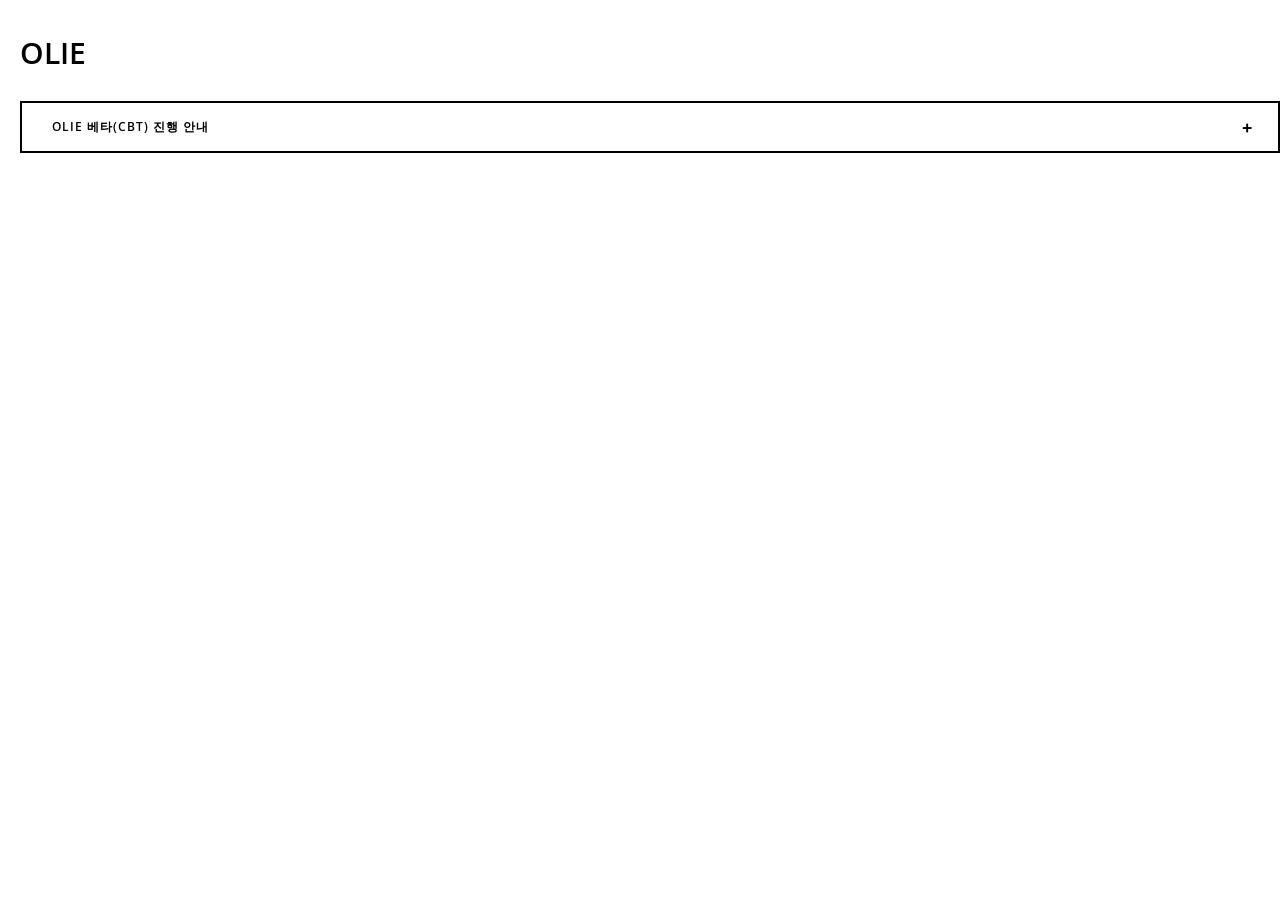
==== commit 6c3bf015: "blog" ====
--- a/blog.html
+++ b/blog.html
@@ -1,177 +1,91 @@
 <!DOCTYPE html>
 <html lang="en">
+
 <head>
-	<title>HALO - Photography Portfolio Template</title>
-	<meta charset="UTF-8">
-	<meta name="description" content="HALO photography portfolio template">
-	<meta name="keywords" content="photography, portfolio, onepage, creative, html">
-	<meta name="viewport" content="width=device-width, initial-scale=1.0">
-	<!-- Favicon -->   
-	<link href="img/favicon.ico" rel="shortcut icon"/>
+    <title>HALO - Photography Portfolio Template</title>
+    <meta charset="UTF-8">
+    <meta name="description" content="HALO photography portfolio template">
+    <meta name="keywords" content="photography, portfolio, onepage, creative, html">
+    <meta name="viewport" content="width=device-width, initial-scale=1.0">
+    <!-- Favicon -->
+    <link href="img/favicon.ico" rel="shortcut icon" />
 
-	<!-- Google Fonts -->
-	<link href="https://fonts.googleapis.com/css?family=Open+Sans:300,300i,400,400i,600,600i,700,700i" rel="stylesheet">
+    <!-- Google Fonts -->
+    <link href="https://fonts.googleapis.com/css?family=Open+Sans:300,300i,400,400i,600,600i,700,700i" rel="stylesheet">
 
-	<!-- Stylesheets -->
-	<link rel="stylesheet" href="css/bootstrap.min.css"/>
-	<link rel="stylesheet" href="css/font-awesome.min.css"/>
-	<link rel="stylesheet" href="css/flaticon.css"/>
-	<link rel="stylesheet" href="css/animate.css"/>
-	<link rel="stylesheet" href="css/owl.carousel.css"/>
-	<link rel="stylesheet" href="css/style.css"/>
+    <!-- Stylesheets -->
+    <link rel="stylesheet" href="css/bootstrap.min.css" />
+    <link rel="stylesheet" href="css/font-awesome.min.css" />
+    <link rel="stylesheet" href="css/flaticon.css" />
+    <link rel="stylesheet" href="css/animate.css" />
+    <link rel="stylesheet" href="css/owl.carousel.css" />
+    <link rel="stylesheet" href="css/style.css" />
 
 
-	<!--[if lt IE 9]>
+    <!--[if lt IE 9]>
 	  <script src="https://oss.maxcdn.com/html5shiv/3.7.2/html5shiv.min.js"></script>
 	  <script src="https://oss.maxcdn.com/respond/1.4.2/respond.min.js"></script>
 	<![endif]-->
 
 </head>
+
 <body>
-	<!-- Page Preloder -->
-	<div id="preloder">
-		<div class="loader"></div>
-	</div>
+    <!-- Page Preloder -->
+    <div id="preloder">
+        <div class="loader"></div>
+    </div>
 
-	<!-- Header section start -->
-	<header class="header-section sp-pad">
-		<h3 class="site-logo">HALO</h3>
-		<form class="search-top">
-			<button class="se-btn"><i class="fa fa-search"></i></button>
-			<input type="text" placeholder="Search.....">
-		</form>
-		<div class="nav-switch">
-			<i class="fa fa-bars"></i>
-		</div>
-		<nav class="main-menu">
-			<ul>
-				<li><a href="index.html">Home</a></li>
-				<li><a href="about.html">about us</a></li>
-				<li><a href="#">Services</a></li>
-				<li><a href="portfolio.html">Portfolio</a></li>
-				<li><a href="blog.html">Blog</a></li>
-				<li><a href="contact.html">Contact</a></li>
-			</ul>
-		</nav>
-	</header>
-	<!-- Header section end -->
+    <!-- Header section start -->
+    <header>
+        <h3 class="site-logo" style="color:black; margin-left: 20px; margin-top: 30px;">OLIE</h3>
+        </form>
+        <div class="nav-switch">
+            <a href="index.html"><img src="https://cdn2.iconfinder.com/data/icons/pittogrammi/142/27-512.png" weight="25px" height="25px">
+            </a>
+        </div>
+        <nav class="main-menu">
+            <ul>
+                <li><a href="index.html">Home</a></li>
+                <li><a href="blog.html">Blog</a></li>
+                <li><a href="https://drive.google.com/file/d/1-49sJNEz90Y-VMHtWGQfFC26-I5UQXme/view" target="_blank">Download</a></li>
+            </ul>
+        </nav>
+    </header>
 
+    <!-- Accordions -->
+    <div id="notice" style="margin-left: 20px; margin-top: 30px;">
+        <div id="accordion" class="accordion-area">
+            <div class="panel">
+                <div class="panel-header" id="headingOne">
+                    <button class="panel-link" data-toggle="collapse" data-target="#collapse1" aria-expanded="false" aria-controls="collapse1">OLIE 베타(CBT) 진행 안내</button>
+                </div>
+                <div id="collapse1" class="collapse" aria-labelledby="headingOne" data-parent="#accordion">
+                    <div class="panel-body">
+                        <p>안녕하세요. OLIE입니다. <br> OLIE는 2019년 06월 10일자를 기해 CBT를 진행합니다.<br>자세한 내용은 홈페이지를 참고해주시기 바라며, 많은 관심과 참여 부탁드립니다.</div>
+                    </p>
+                </div>
+            </div>
+        </div>
 
-	<!-- Page top section start -->
-	<div class="page-top-area set-bg" data-setbg="img/headers-bg/2.jpg">
-		<div class="breadcrumb-area">
-			<a href="#">Home</a> / <span>About us</span>
-		</div>
-	</div>
-	<!-- Page top section end -->
+    </div>
 
+    </div>
+    </div>
+    </div>
 
-	<!-- Blogs section start -->
-	<section class="blogs-section sp-pad spad">
-		<div class="container-fluid p-0">
-			<div class="blog-list">
-				<!-- blog item -->
-				<div class="blog-item">
-					<div class="blog-thumb set-bg" data-setbg="img/blog/1.jpg">
-						<div class="post-date-warp">
-							<div class="container">
-								<div class="post-date-box">
-									<h3>12</h3>
-									<p>March ‘18</p>
-								</div>
-							</div>
-						</div>
-					</div>
-					<div class="container p-0">
-						<h3 class="blog-title">how to take the perfect portrait</h3>
-						<div class="post-metas">
-							<div class="post-meta">by <a href="">james Smith</a></div>|
-							<div class="post-meta">3 comments</div>|
-							<div class="post-meta">in <a href="">tutorials</a></div>
-						</div>
-						<p>Integer nec bibendum lacus. Suspendisse dictum enim sit amet libero malesuada feugiat. Praesent malesuada congue magna at finibus. In hac habitasse platea dictumst. Curabitur rhoncus auctor eleifend. Fusce venenatis diam urna, eu pharetra arcu varius ac. Etiam cursus turpis lectus, id iaculis risus tempor id. Integer nec bibendum lacus. Suspendisse dictum enim sit amet libero malesuada feugiat. Praesent malesuada congue magna at finibus. In hac habitasse platea dictumst. Curabitur rhoncus auctor eleifend. Fusce venenatis diam urna, eu pharetra arcu varius ac. Etiam cursus turpis lectus, id iaculis risus tempor id.</p>
-					</div>
-				</div>
-				<!-- blog item -->
-				<div class="blog-item">
-					<div class="blog-thumb set-bg" data-setbg="img/blog/2.jpg">
-						<div class="post-date-warp">
-							<div class="container">
-								<div class="post-date-box">
-									<h3>12</h3>
-									<p>March ‘18</p>
-								</div>
-							</div>
-						</div>
-					</div>
-					<div class="container p-0">
-						<h3 class="blog-title">10 amazing travel photography</h3>
-						<div class="post-metas">
-							<div class="post-meta">by <a href="">james Smith</a></div>|
-							<div class="post-meta">3 comments</div>|
-							<div class="post-meta">in <a href="">tutorials</a></div>
-						</div>
-						<p>Integer nec bibendum lacus. Suspendisse dictum enim sit amet libero malesuada feugiat. Praesent malesuada congue magna at finibus. In hac habitasse platea dictumst. Curabitur rhoncus auctor eleifend. Fusce venenatis diam urna, eu pharetra arcu varius ac. Etiam cursus turpis lectus, id iaculis risus tempor id. Integer nec bibendum lacus. Suspendisse dictum enim sit amet libero malesuada feugiat. Praesent malesuada congue magna at finibus. In hac habitasse platea dictumst. Curabitur rhoncus auctor eleifend. Fusce venenatis diam urna, eu pharetra arcu varius ac. Etiam cursus turpis lectus, id iaculis risus tempor id.</p>
-					</div>
-				</div>
-				<!-- blog item -->
-				<div class="blog-item">
-					<div class="blog-thumb set-bg" data-setbg="img/blog/3.jpg">
-						<div class="post-date-warp">
-							<div class="container">
-								<div class="post-date-box">
-									<h3>12</h3>
-									<p>March ‘18</p>
-								</div>
-							</div>
-						</div>
-					</div>
-					<div class="container p-0">
-						<h3 class="blog-title">drone photography: the new obsession</h3>
-						<div class="post-metas">
-							<div class="post-meta">by <a href="">james Smith</a></div>|
-							<div class="post-meta">3 comments</div>|
-							<div class="post-meta">in <a href="">tutorials</a></div>
-						</div>
-						<p>Integer nec bibendum lacus. Suspendisse dictum enim sit amet libero malesuada feugiat. Praesent malesuada congue magna at finibus. In hac habitasse platea dictumst. Curabitur rhoncus auctor eleifend. Fusce venenatis diam urna, eu pharetra arcu varius ac. Etiam cursus turpis lectus, id iaculis risus tempor id. Integer nec bibendum lacus. Suspendisse dictum enim sit amet libero malesuada feugiat. Praesent malesuada congue magna at finibus. In hac habitasse platea dictumst. Curabitur rhoncus auctor eleifend. Fusce venenatis diam urna, eu pharetra arcu varius ac. Etiam cursus turpis lectus, id iaculis risus tempor id.</p>
-					</div>
-				</div>
-			</div>
-			<div class="text-center">
-				<button class="site-btn">load more</button>
-			</div>
-		</div>
-	</section>
-	<!-- Blogs section end -->
+    <!--====== Javascripts & Jquery ======-->
+    <script src="js/jquery-3.2.1.min.js"></script>
+    <script src="js/bootstrap.min.js"></script>
+    <script src="js/owl.carousel.min.js"></script>
+    <script src="js/mixitup.min.js"></script>
+    <script src="js/circle-progress.min.js"></script>
+    <script src="js/main.js"></script>
+</body>
+<style>
+    .notice {
+        margin-left: 10px;
+        margin-right: 10px;
+    }
+</style>
 
-
-	<!-- Footer section start -->
-	<footer class="footer-section spad">
-		<div class="container text-center">
-			<h2>Let’s work together!</h2>
-			<p>office@template.com</p>
-			<div class="social">
-				<a href="#"><i class="fa fa-pinterest"></i></a>
-				<a href="#"><i class="fa fa-facebook"></i></a>
-				<a href="#"><i class="fa fa-twitter"></i></a>
-				<a href="#"><i class="fa fa-dribbble"></i></a> </br>
-
-</br><!-- Link back to Colorlib can't be removed. Template is licensed under CC BY 3.0. -->
-Copyright &copy;<script>document.write(new Date().getFullYear());</script> All rights reserved | This template is made with <i class="fa fa-heart-o" aria-hidden="true"></i> by <a href="https://colorlib.com" target="_blank">Colorlib</a>
-<!-- Link back to Colorlib can't be removed. Template is licensed under CC BY 3.0. -->
-				
-			</div>
-		</div>
-	</footer>
-	<!-- Footer section end -->
-
-
-	<!--====== Javascripts & Jquery ======-->
-	<script src="js/jquery-3.2.1.min.js"></script>
-	<script src="js/bootstrap.min.js"></script>
-	<script src="js/owl.carousel.min.js"></script>
-	<script src="js/mixitup.min.js"></script>
-	<script src="js/circle-progress.min.js"></script>
-	<script src="js/main.js"></script>
-</body>
 </html>
